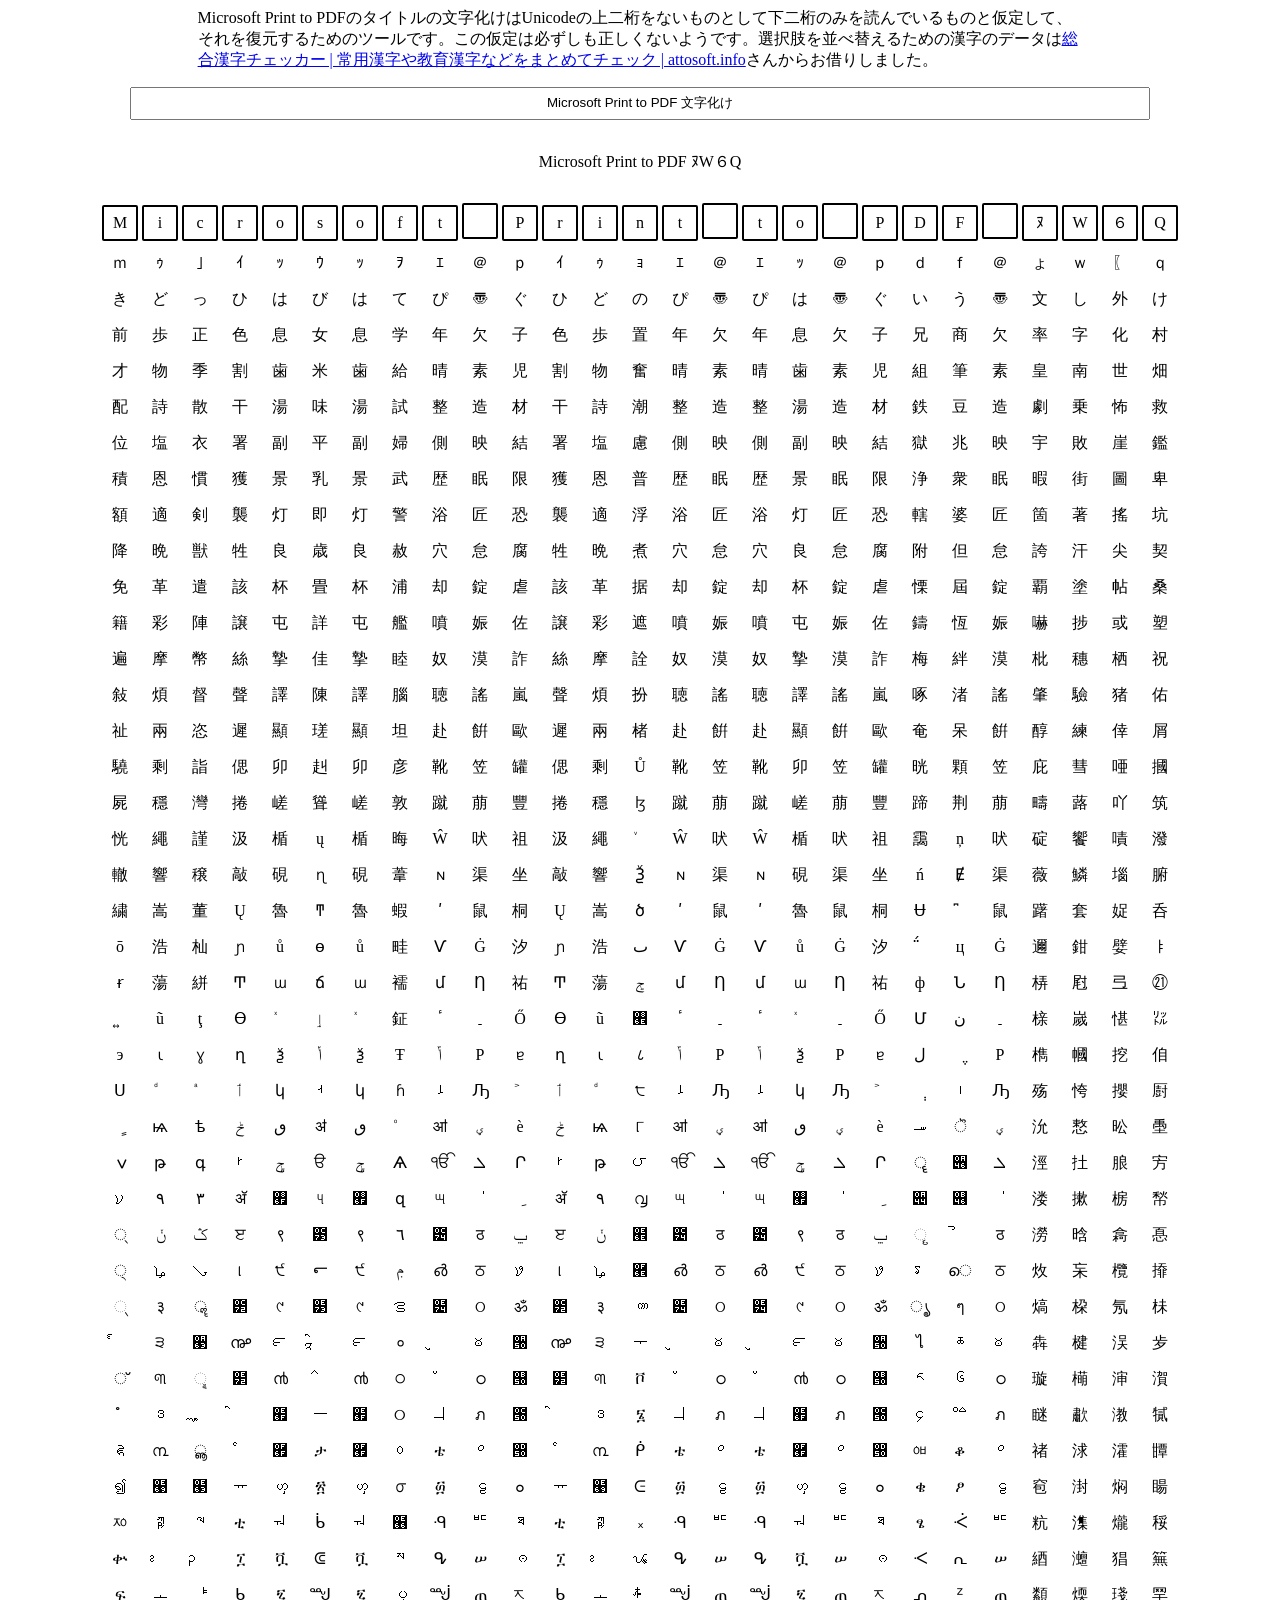
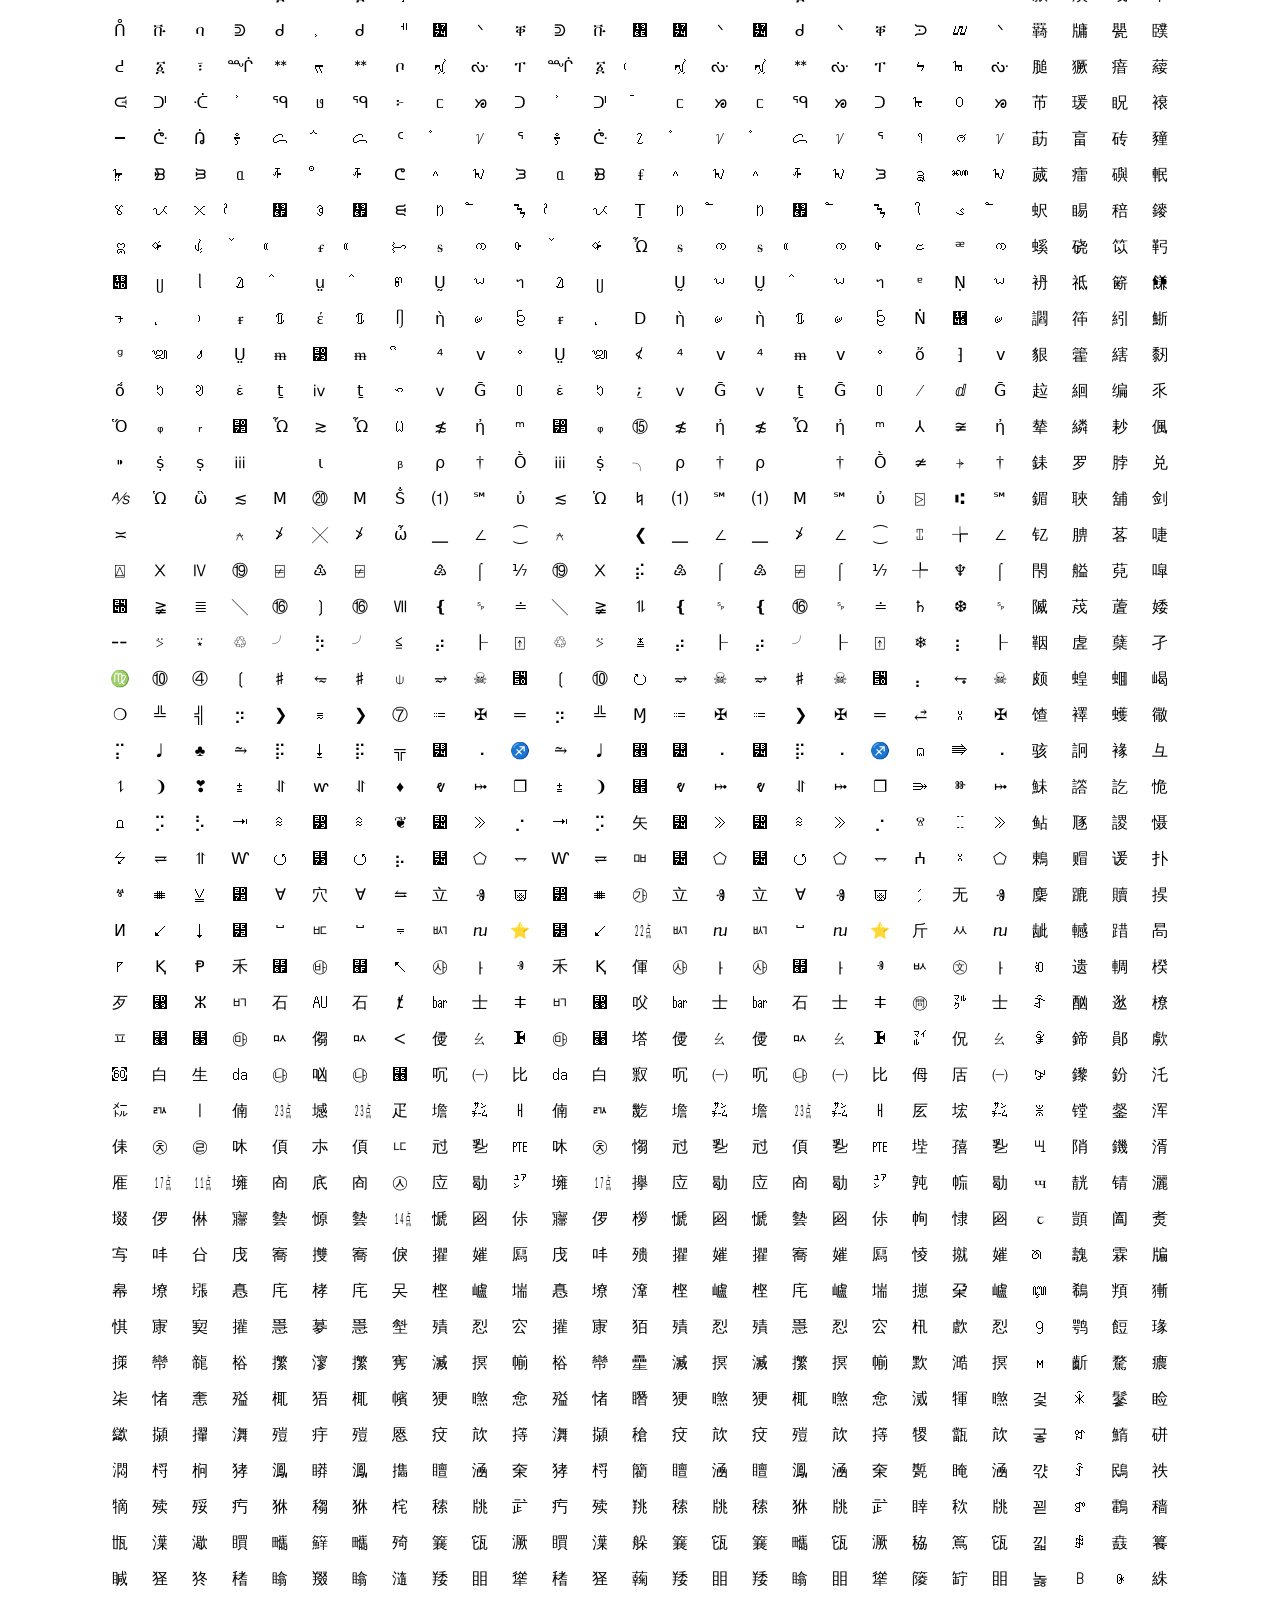
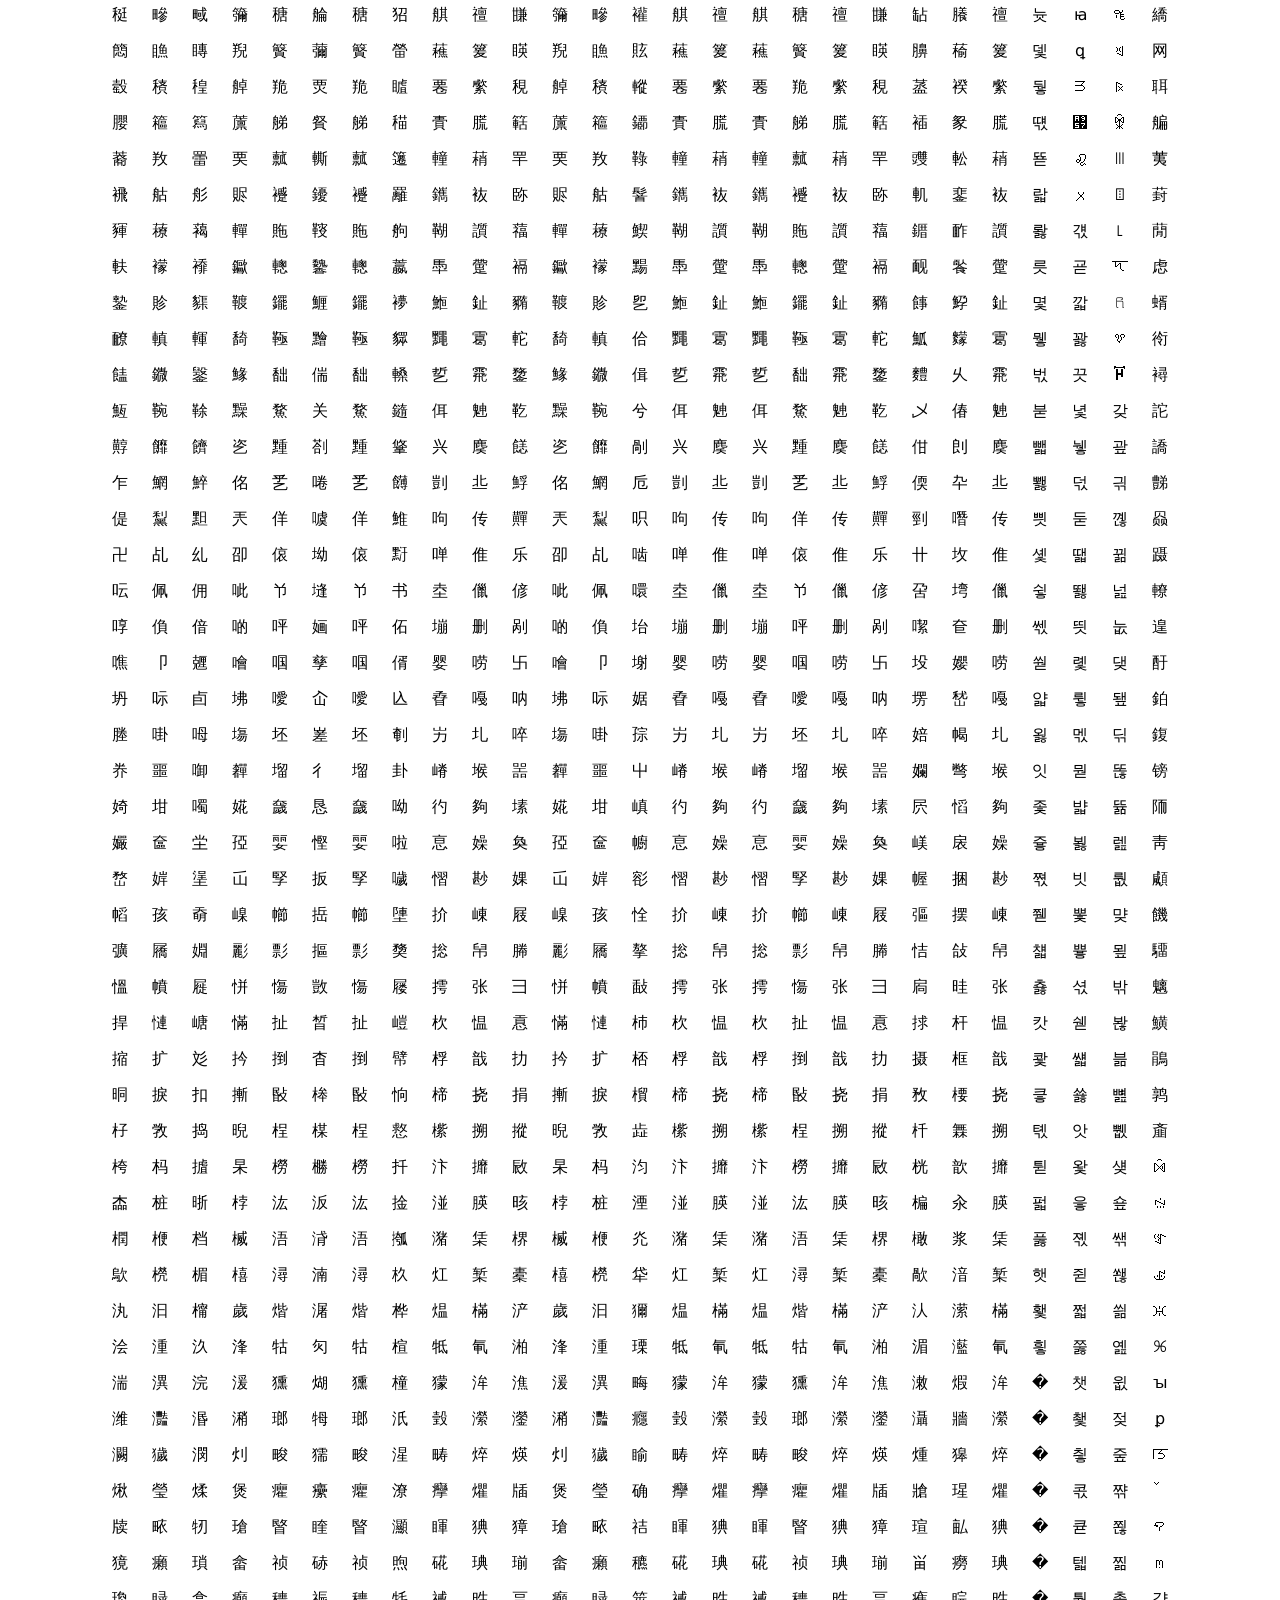
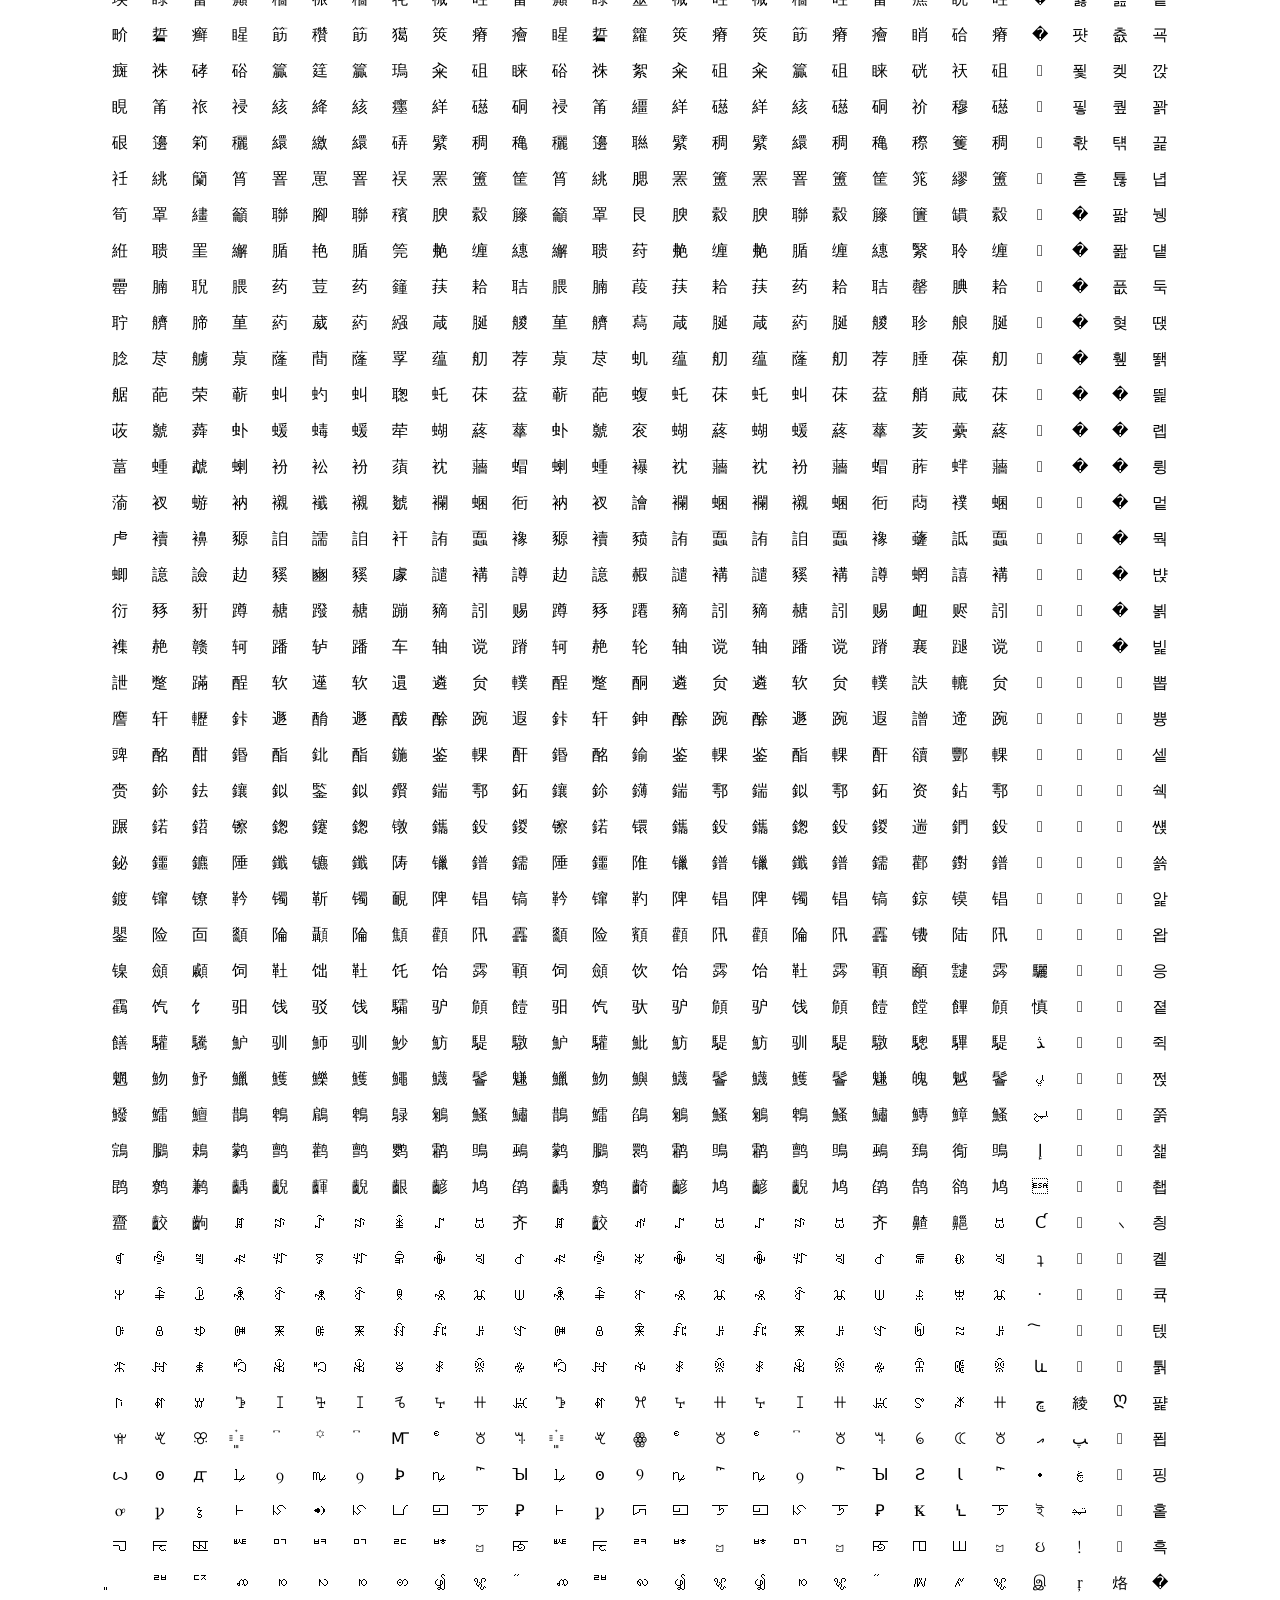
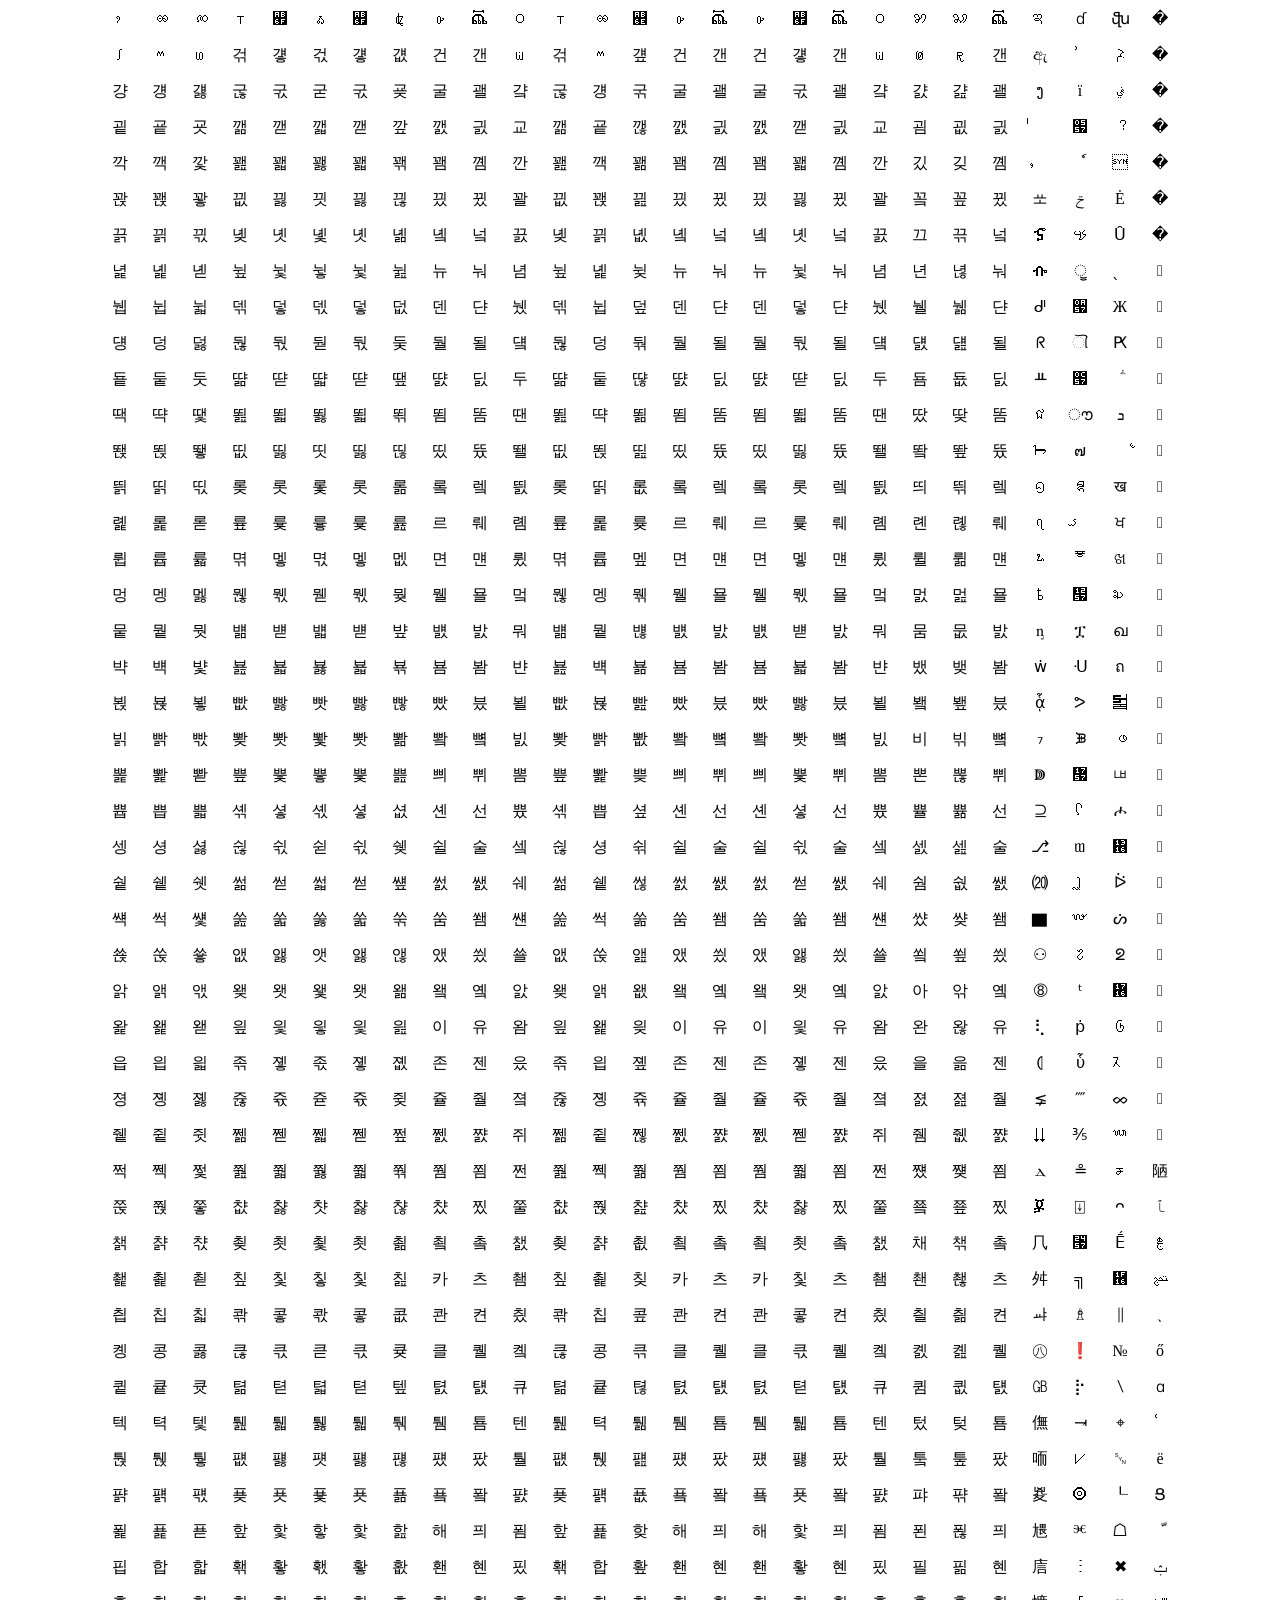
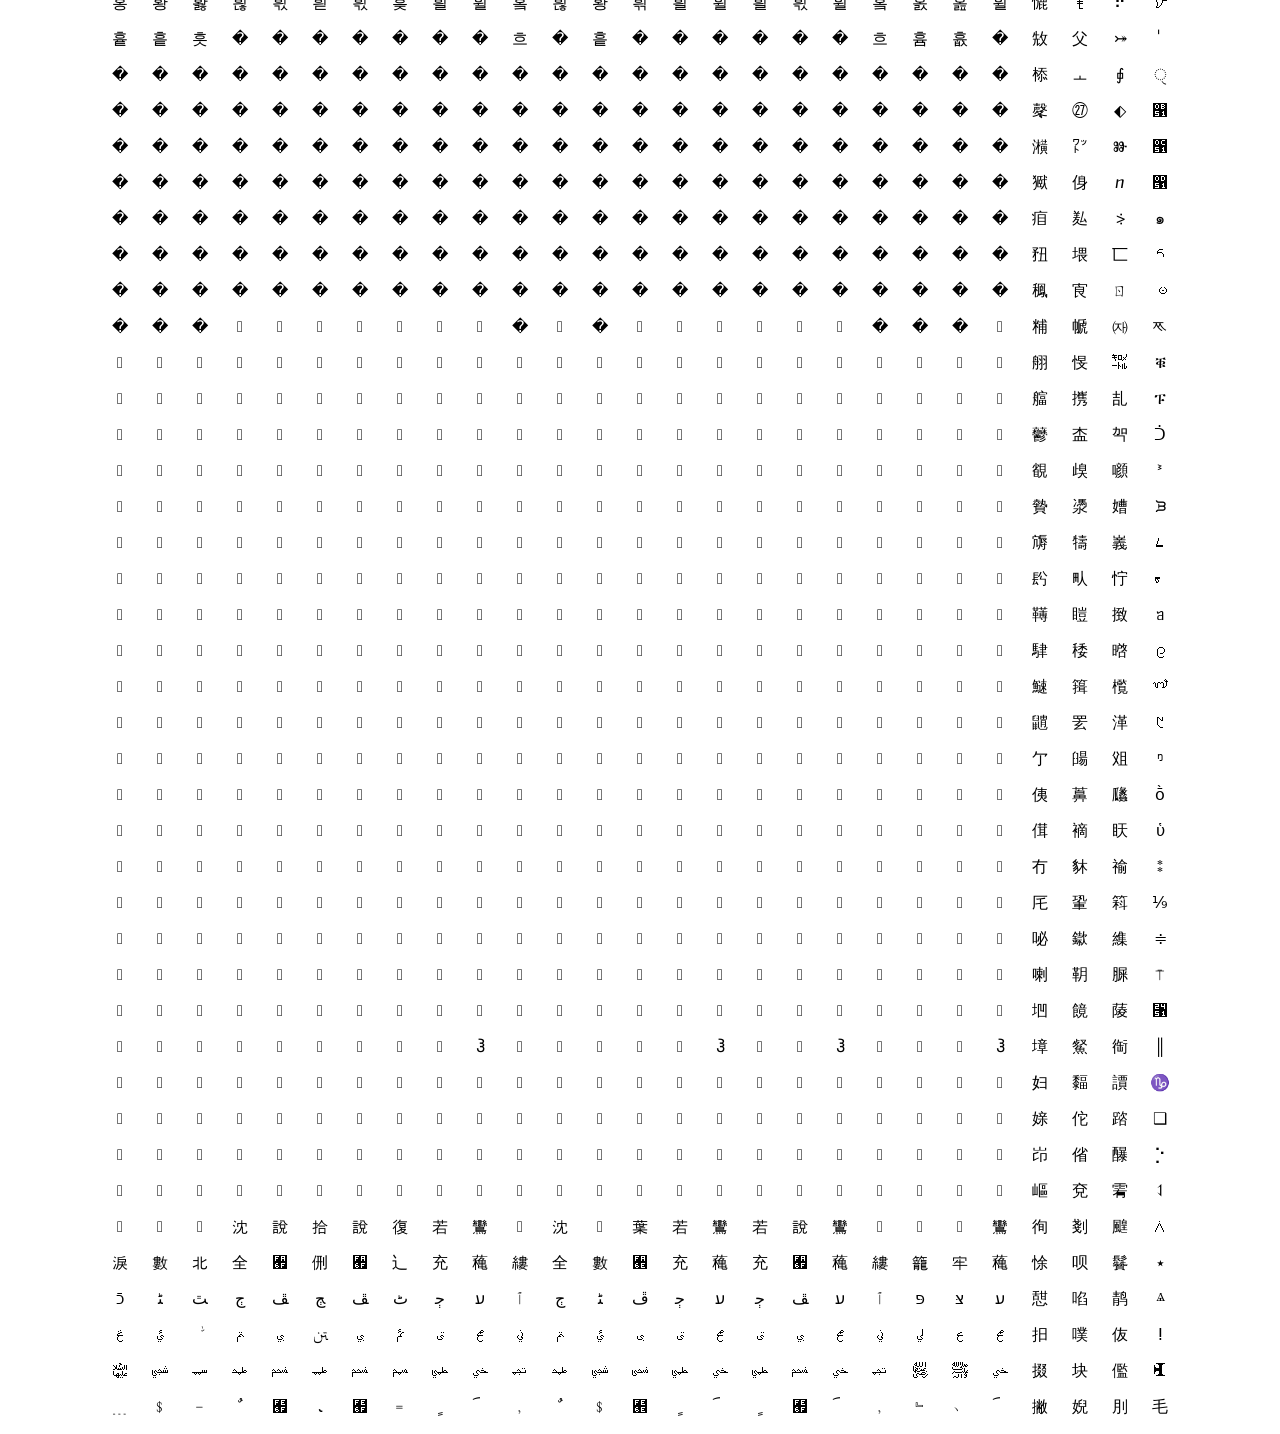
==== index.html @ 4d54d2a4 "first commit" ====
<!DOCTYPE html>
<html lang="ja">
    <head>
        <meta charset="utf-8">
        <title>Microsoft Print to PDF 文字化け</title>
        <link rel="stylesheet" href="./stylesheet.css">
    </head>
    <body>
        <p id="description">
            Microsoft Print to PDFのタイトルの文字化けはUnicodeの上二桁をないものとして下二桁のみを読んでいるものと仮定して、それを復元するためのツールです。この仮定は必ずしも正しくないようです。選択肢を並べ替えるための漢字のデータは<a href="http://attosoft.info/tools/kanji-checker/">総合漢字チェッカー | 常用漢字や教育漢字などをまとめてチェック | attosoft.info</a>さんからお借りしました。
        </p>
        <p>
            <input type="text" id="input" onChange="make_candidates(this.value);" value="Microsoft Print to PDF 文字化け">
        </p>
        <p id="output"></p>
        <table id="table"></table>
    </body>
    <script src="./script.js"></script>
</html>
---- stylesheet.css ----
html {
    text-align: center;
}

p#description{
    width: 70%;
    margin:auto;
    text-align: left;
}

input[type=text]{
    text-align: center;
    width: 80%;
    height: 2em;
}

p#output{
    display: inline-block;
    position: sticky;
    top: 0;
    left: 0;
    background-color: #fff;
    height: 2em;
}

input[type=radio]{
    display:none;
}

label{
    display:inline-block;
    line-height: 2em;
    width:2em;
    height:2em;
}

input:checked + label{
    border:2px solid #000;
    border-radius:2px;
}

table{
    margin:auto;
}
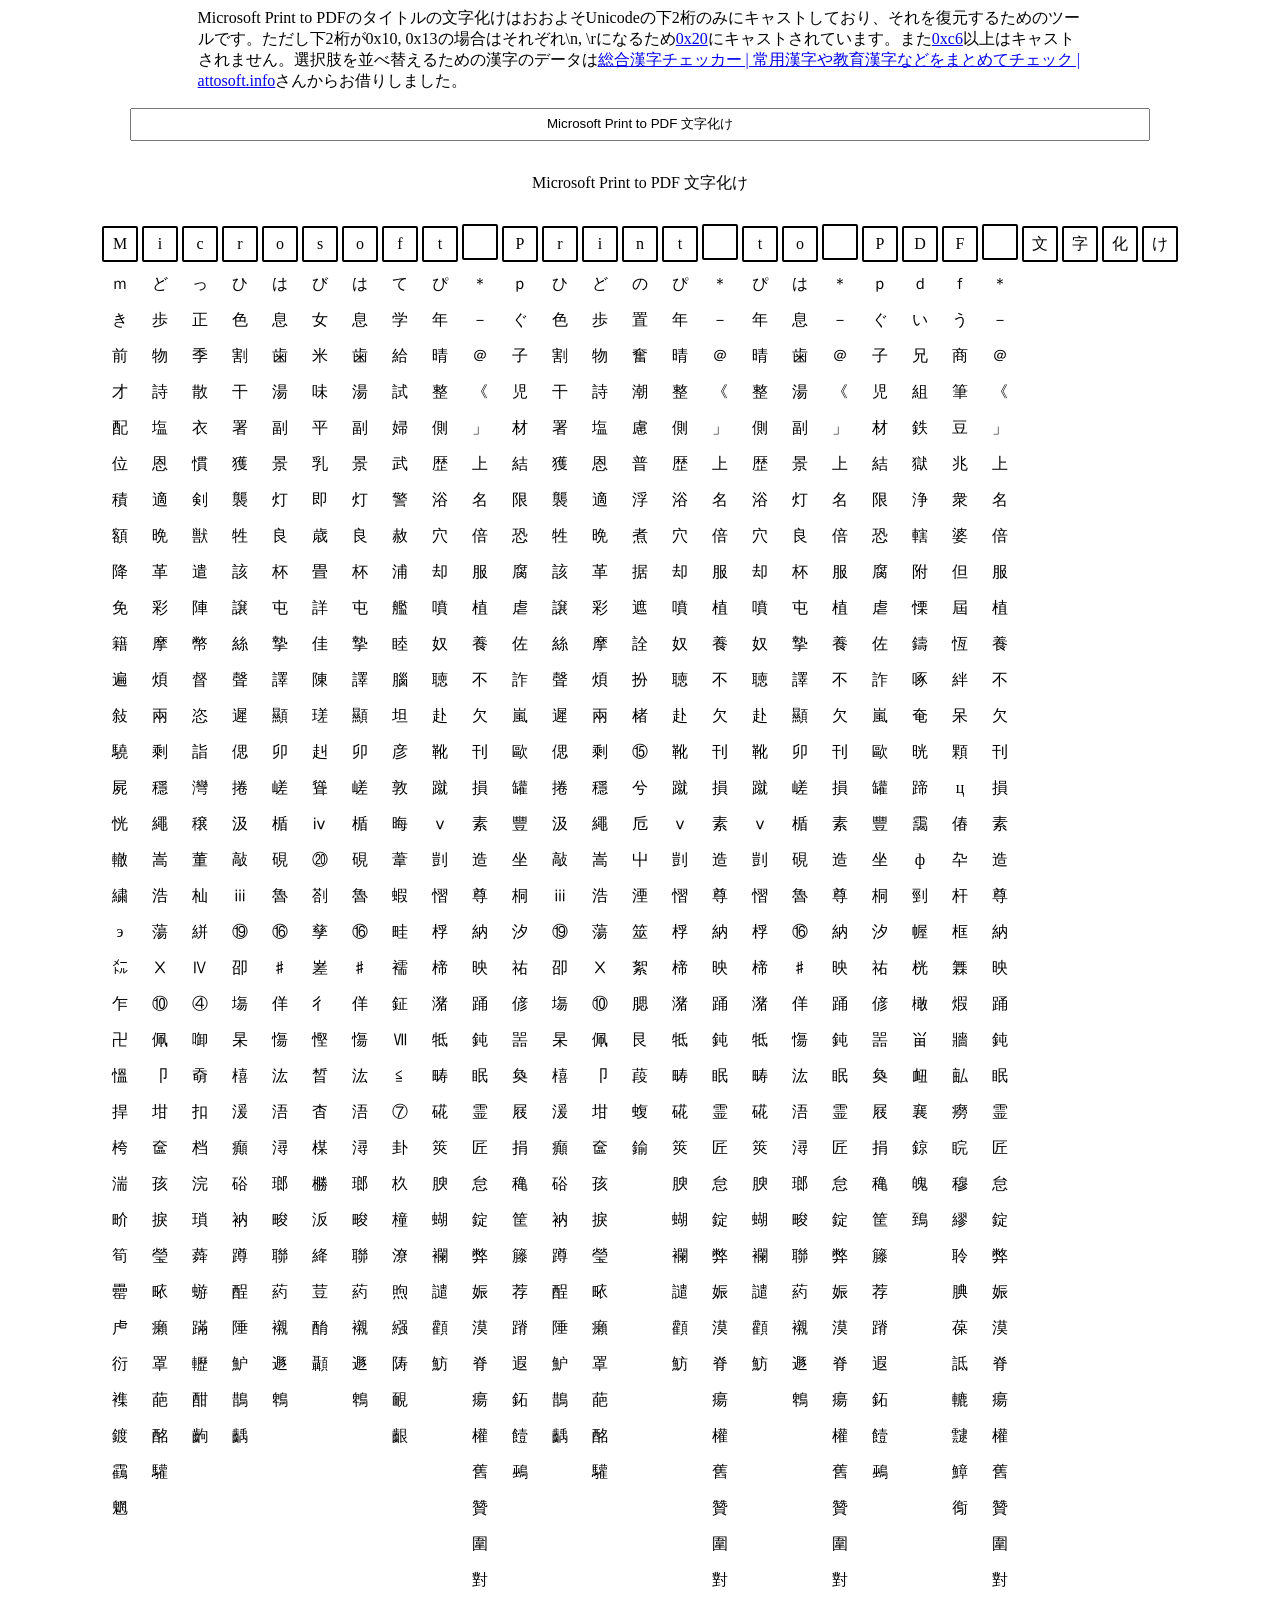
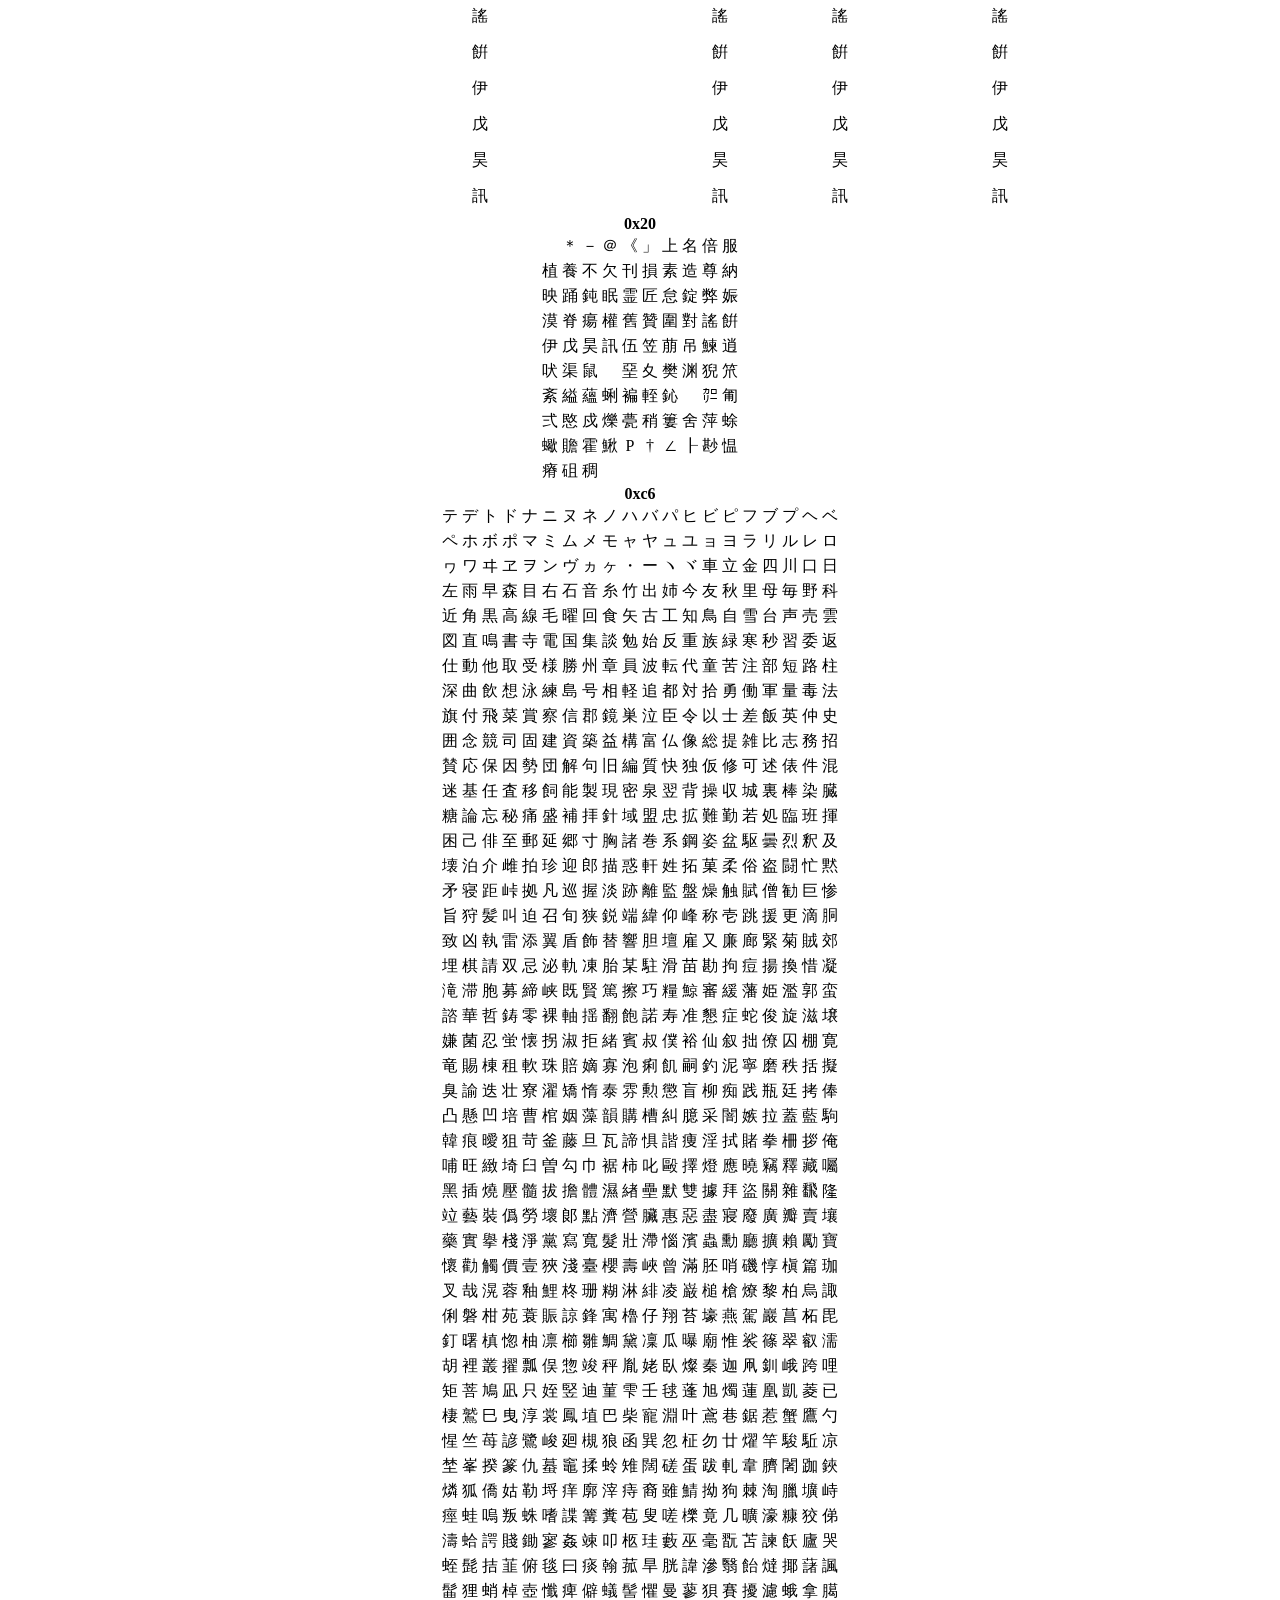
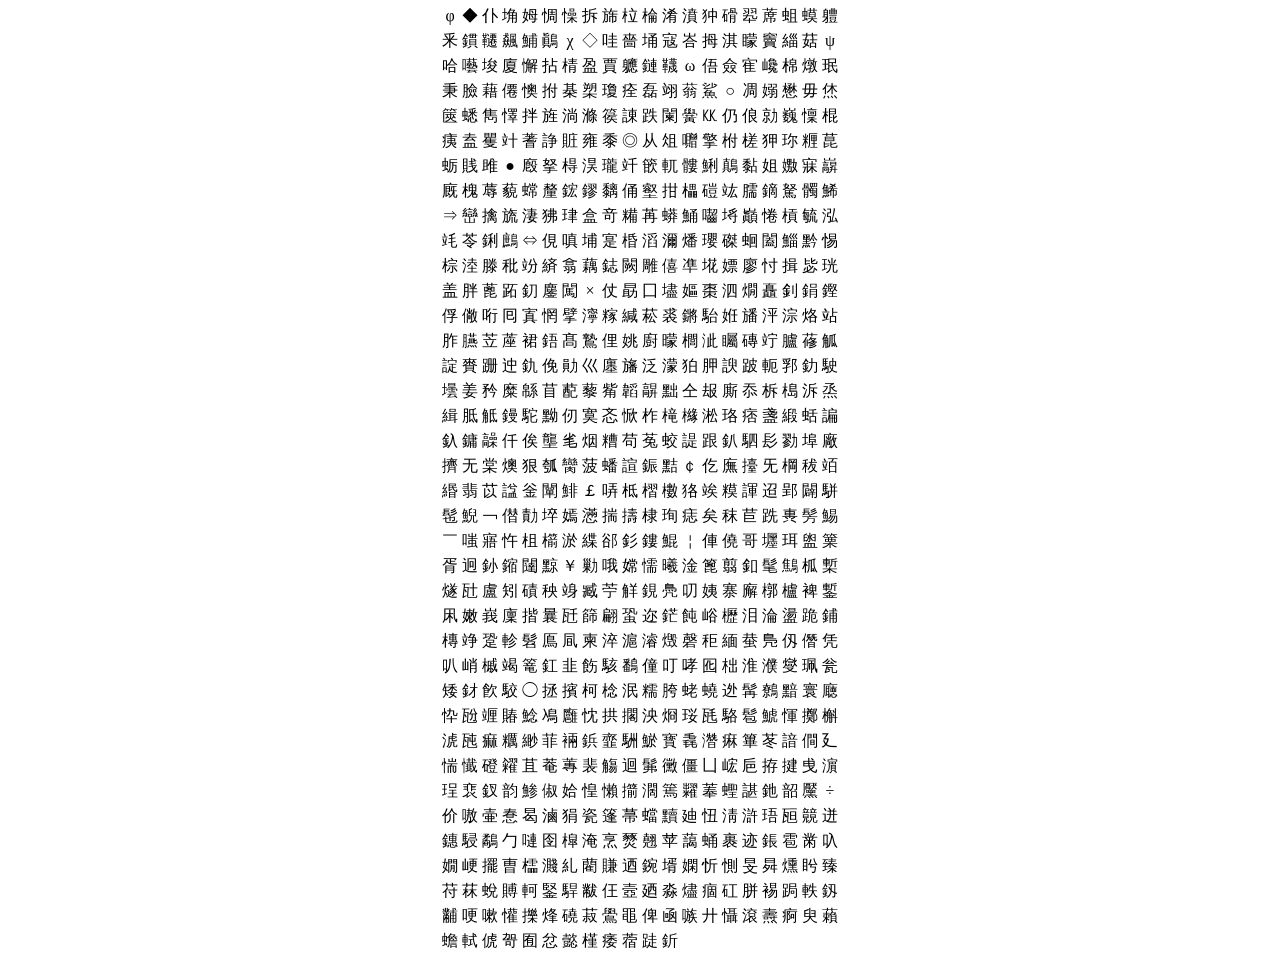
==== commit 46db4aa6: "table" ====
--- a/index.html
+++ b/index.html
@@ -7,13 +7,17 @@
     </head>
     <body>
         <p id="description">
-            Microsoft Print to PDFのタイトルの文字化けはUnicodeの上二桁をないものとして下二桁のみを読んでいるものと仮定して、それを復元するためのツールです。この仮定は必ずしも正しくないようです。選択肢を並べ替えるための漢字のデータは<a href="http://attosoft.info/tools/kanji-checker/">総合漢字チェッカー | 常用漢字や教育漢字などをまとめてチェック | attosoft.info</a>さんからお借りしました。
+            Microsoft Print to PDFのタイトルの文字化けはおおよそUnicodeの下2桁のみにキャストしており、それを復元するためのツールです。ただし下2桁が0x10, 0x13の場合はそれぞれ\n, \rになるため<a href="#0x20">0x20</a>にキャストされています。また<a href="#0xc6">0xc6</a>以上はキャストされません。選択肢を並べ替えるための漢字のデータは<a href="http://attosoft.info/tools/kanji-checker/">総合漢字チェッカー | 常用漢字や教育漢字などをまとめてチェック | attosoft.info</a>さんからお借りしました。
         </p>
         <p>
-            <input type="text" id="input" onChange="make_candidates(this.value);" value="Microsoft Print to PDF 文字化け">
+            <input type="text" id="input" onChange="table_candidates(this.value);" value="Microsoft Print to PDF 文字化け">
         </p>
         <p id="output"></p>
-        <table id="table"></table>
+        <table id="candidates"></table>
+        <b>0x20</b>
+        <table id="0x20"></table>
+        <b>0xc6</b>
+        <table id="0xc6"></table>
     </body>
     <script src="./script.js"></script>
 </html>
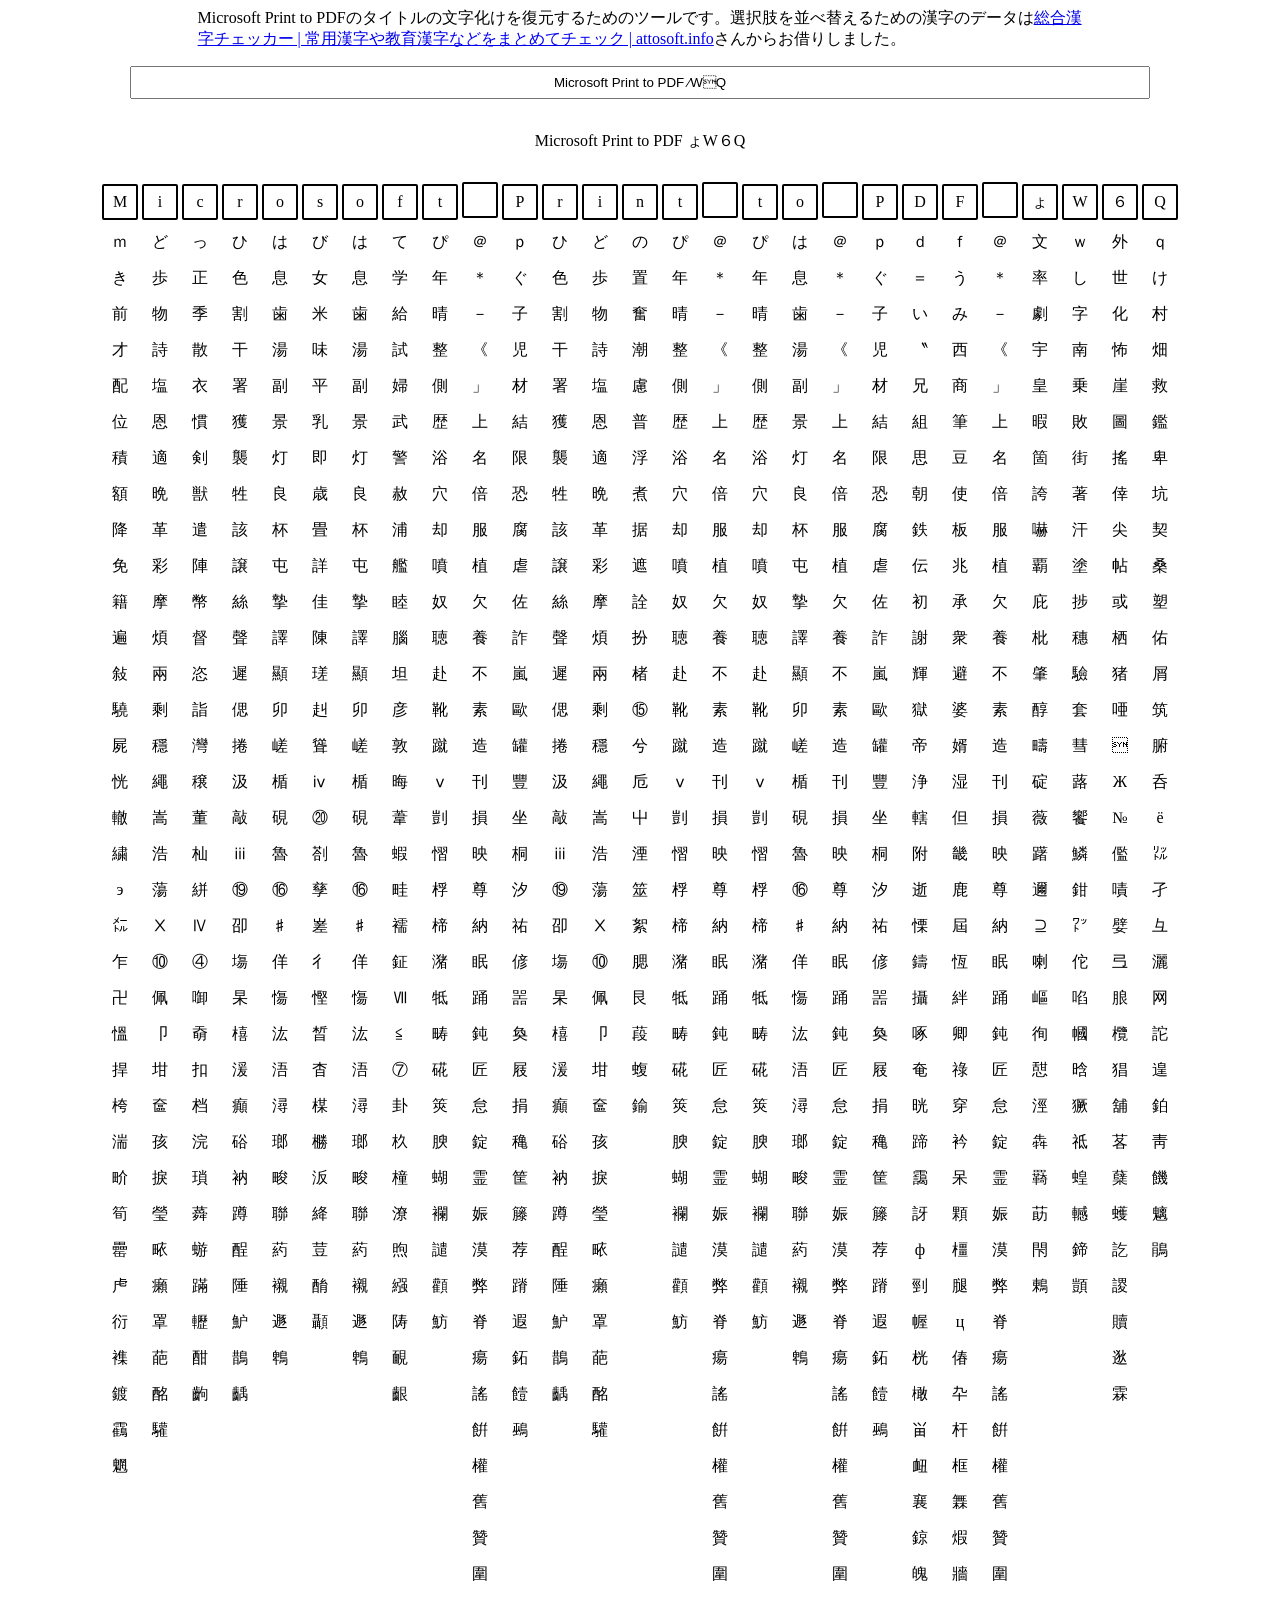
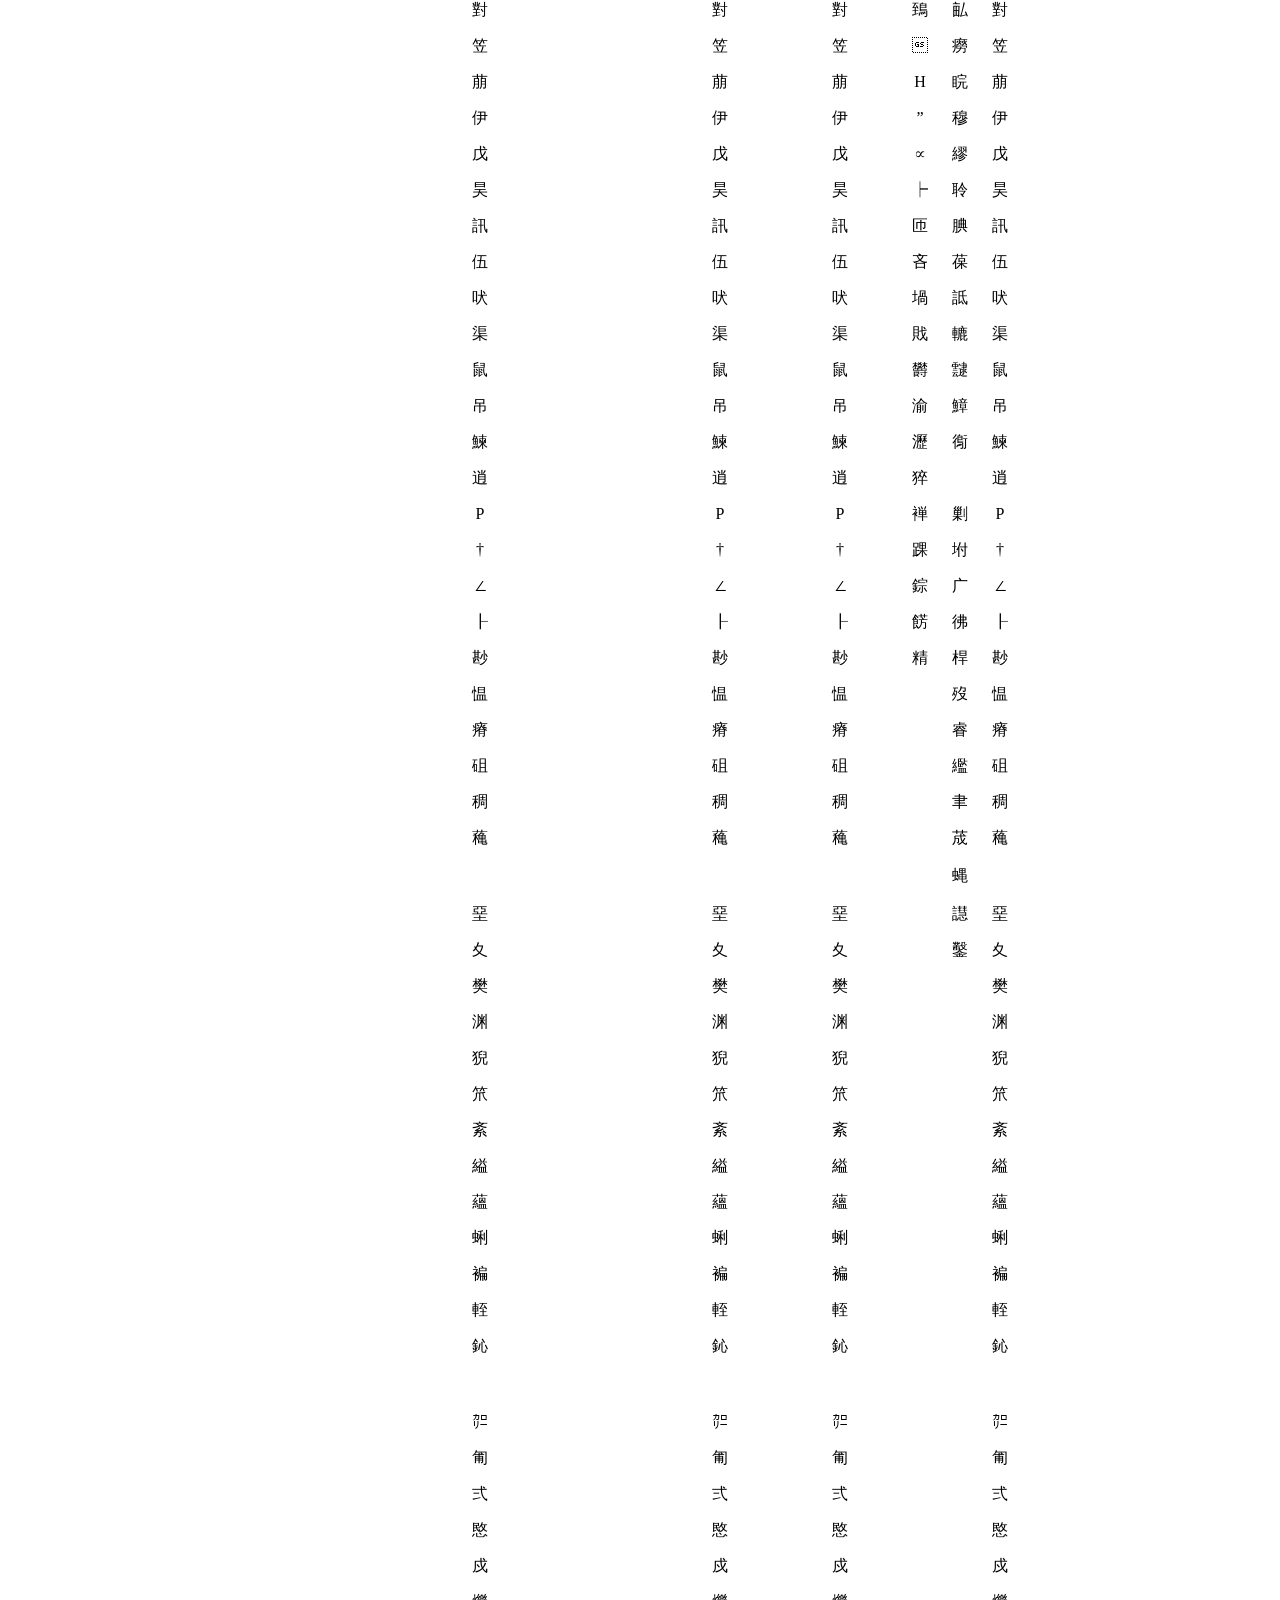
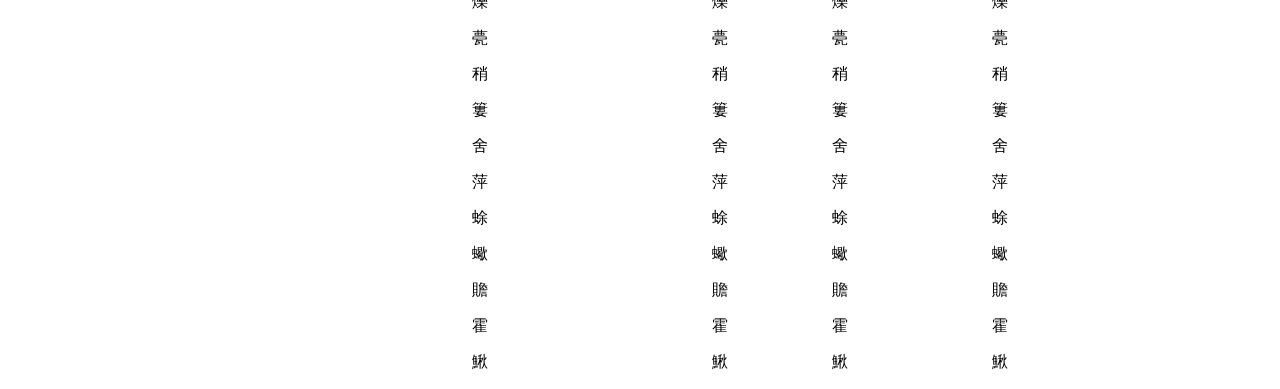
==== commit 612bac4a: "test" ====
--- a/index.html
+++ b/index.html
@@ -2,22 +2,18 @@
 <html lang="ja">
     <head>
         <meta charset="utf-8">
-        <title>Microsoft Print to PDF 文字化け</title>
+        <title id="title">Microsoft Print to PDF 文字化け</title>
         <link rel="stylesheet" href="./stylesheet.css">
     </head>
     <body>
         <p id="description">
-            Microsoft Print to PDFのタイトルの文字化けはおおよそUnicodeの下2桁のみにキャストしており、それを復元するためのツールです。ただし下2桁が0x10, 0x13の場合はそれぞれ\n, \rになるため<a href="#0x20">0x20</a>にキャストされています。また<a href="#0xc6">0xc6</a>以上はキャストされません。選択肢を並べ替えるための漢字のデータは<a href="http://attosoft.info/tools/kanji-checker/">総合漢字チェッカー | 常用漢字や教育漢字などをまとめてチェック | attosoft.info</a>さんからお借りしました。
+            Microsoft Print to PDFのタイトルの文字化けを復元するためのツールです。選択肢を並べ替えるための漢字のデータは<a href="http://attosoft.info/tools/kanji-checker/">総合漢字チェッカー | 常用漢字や教育漢字などをまとめてチェック | attosoft.info</a>さんからお借りしました。
         </p>
         <p>
-            <input type="text" id="input" onChange="table_candidates(this.value);" value="Microsoft Print to PDF 文字化け">
+            <input type="text" id="input" onChange="table_candidates(this.value);" value="Microsoft Print to PDF ⁄WQ">
         </p>
         <p id="output"></p>
         <table id="candidates"></table>
-        <b>0x20</b>
-        <table id="0x20"></table>
-        <b>0xc6</b>
-        <table id="0xc6"></table>
     </body>
     <script src="./script.js"></script>
 </html>
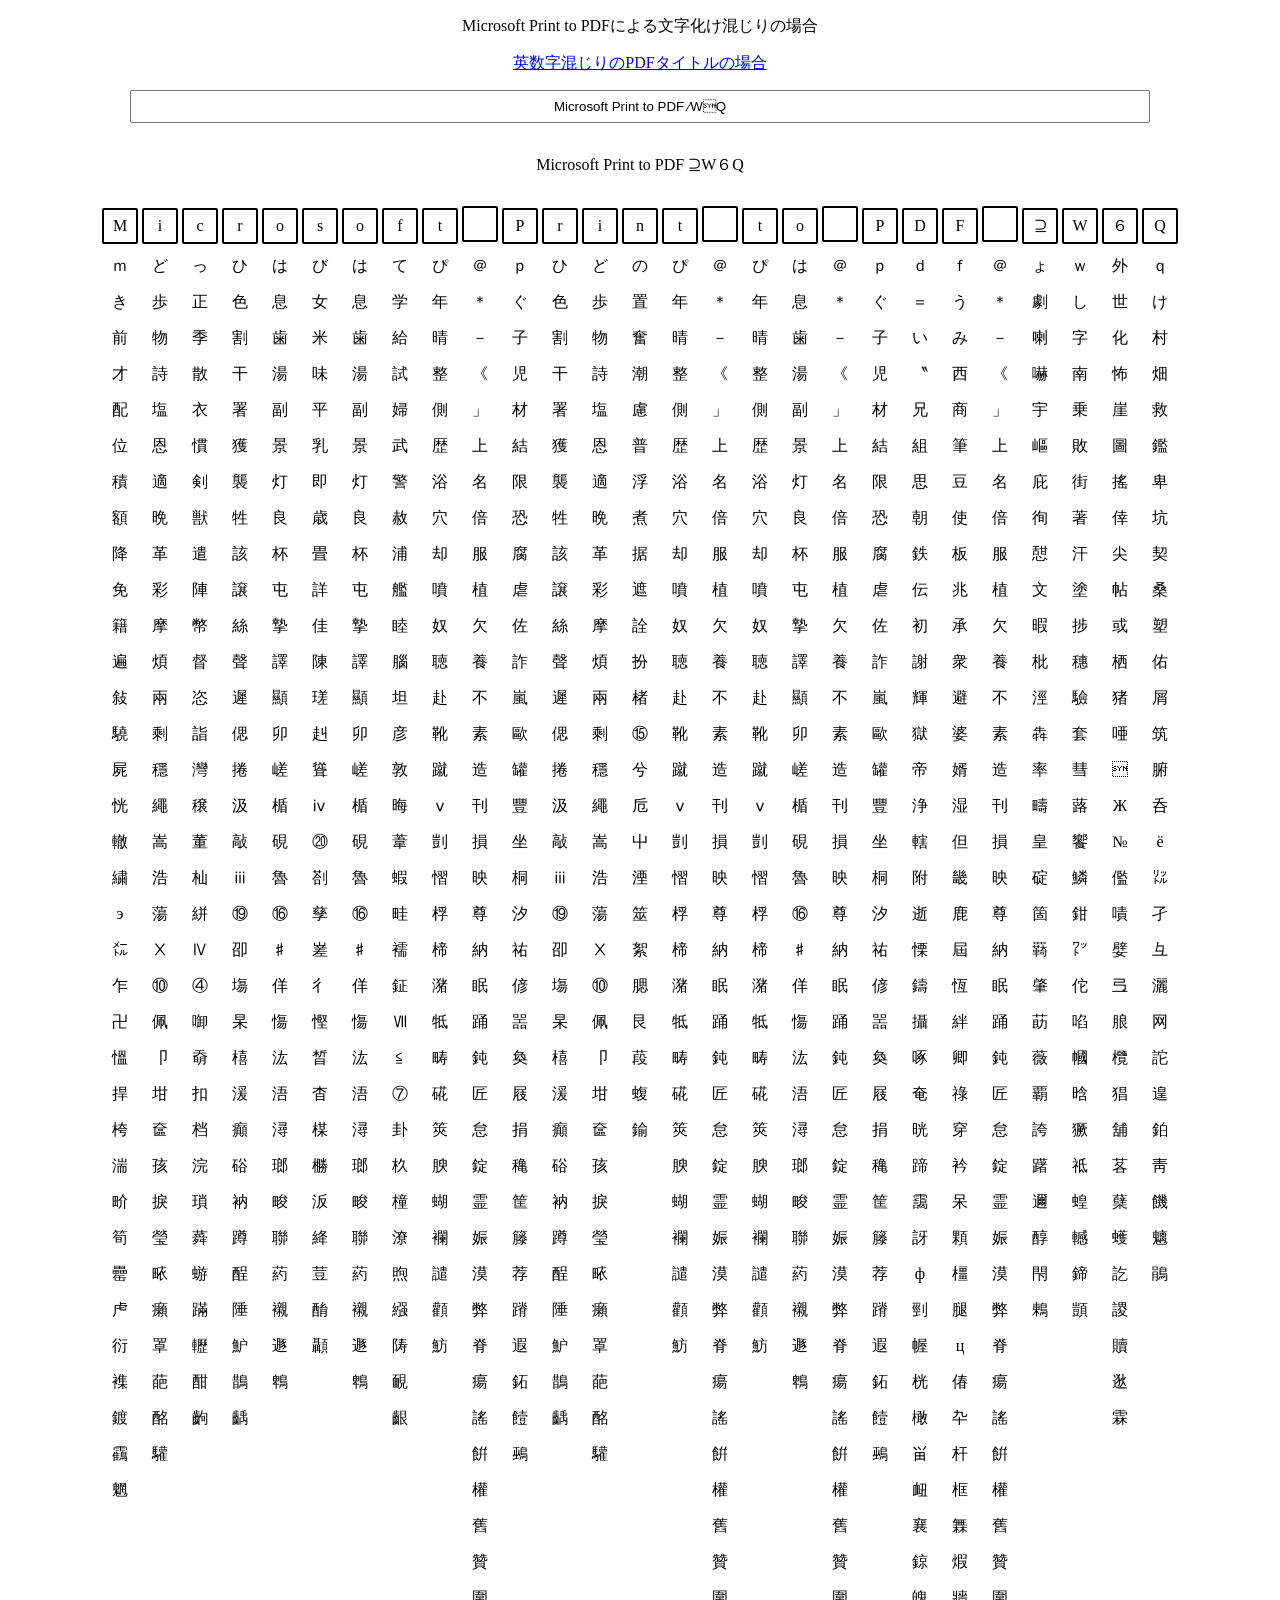
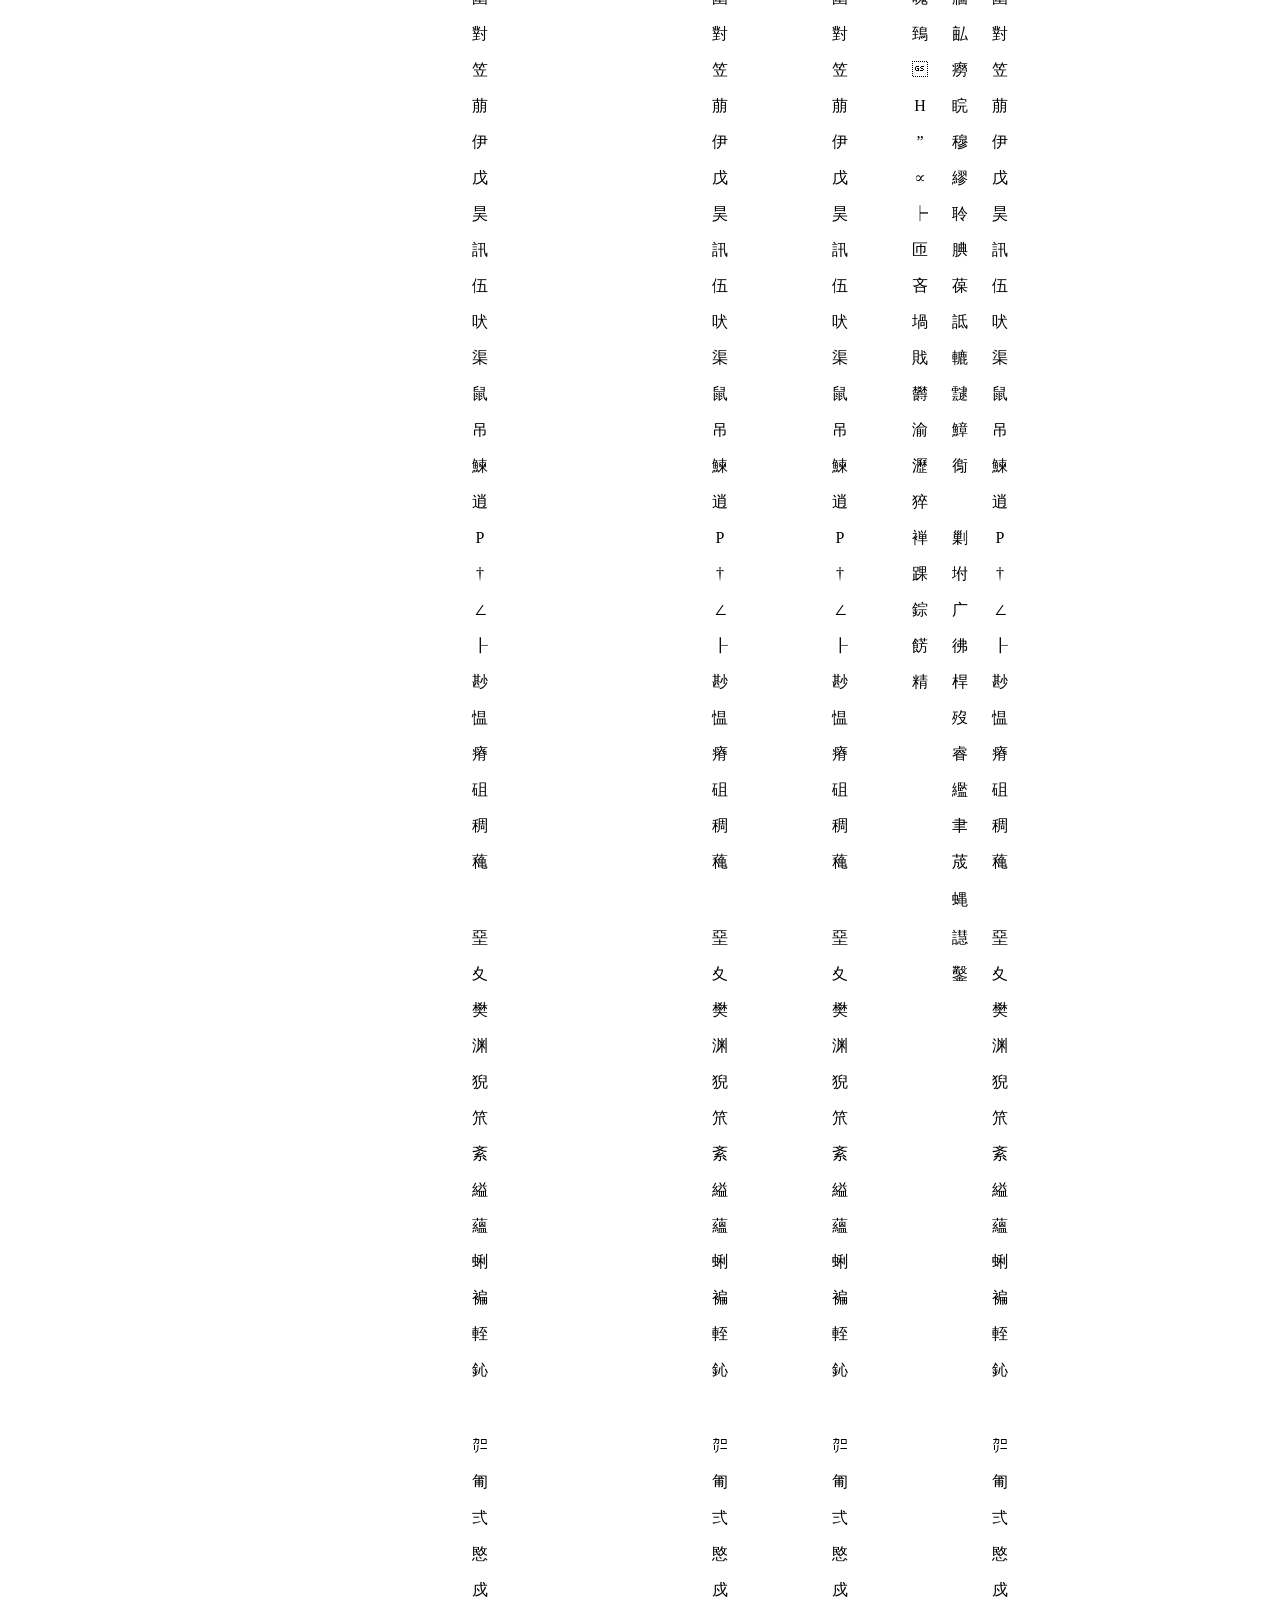
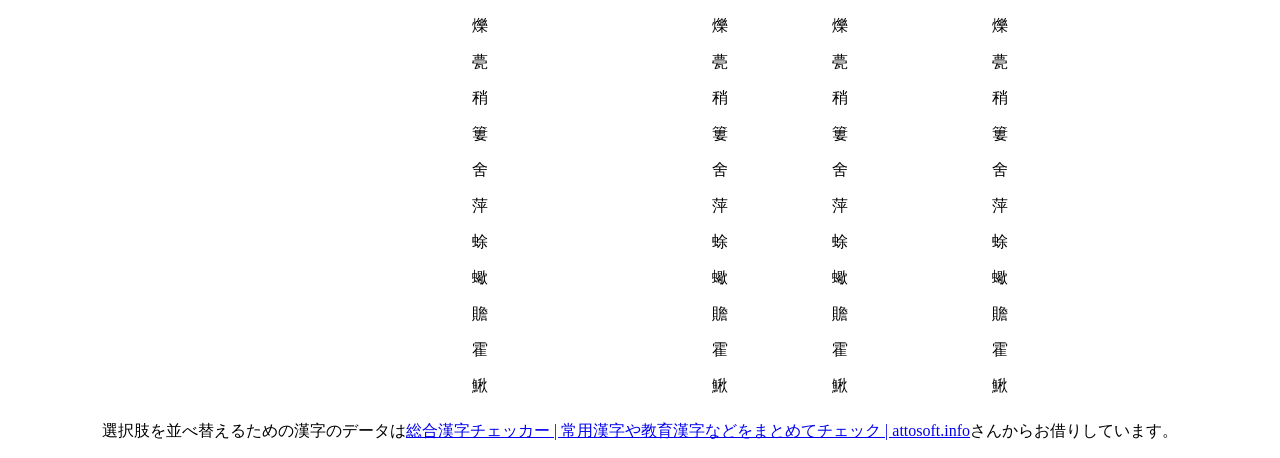
==== commit c8ac2296: "index2.html" ====
--- a/index.html
+++ b/index.html
@@ -6,14 +6,20 @@
         <link rel="stylesheet" href="./stylesheet.css">
     </head>
     <body>
-        <p id="description">
-            Microsoft Print to PDFのタイトルの文字化けを復元するためのツールです。選択肢を並べ替えるための漢字のデータは<a href="http://attosoft.info/tools/kanji-checker/">総合漢字チェッカー | 常用漢字や教育漢字などをまとめてチェック | attosoft.info</a>さんからお借りしました。
+        <p>
+            Microsoft Print to PDFによる文字化け混じりの場合
         </p>
         <p>
-            <input type="text" id="input" onChange="table_candidates(this.value);" value="Microsoft Print to PDF ⁄WQ">
+            <a href=index2.html>英数字混じりのPDFタイトルの場合</a>
+        </p>
+        <p>
+            <input type="text" id="input" onChange="update_table(this.value);" value="Microsoft Print to PDF ⁄WQ">
         </p>
         <p id="output"></p>
-        <table id="candidates"></table>
+        <table id="table"></table>
+        <p>
+            選択肢を並べ替えるための漢字のデータは<a href="http://attosoft.info/tools/kanji-checker/">総合漢字チェッカー | 常用漢字や教育漢字などをまとめてチェック | attosoft.info</a>さんからお借りしています。
+        </p>
     </body>
     <script src="./script.js"></script>
 </html>
--- a/stylesheet.css
+++ b/stylesheet.css
@@ -23,7 +23,7 @@
     height: 2em;
 }
 
-input[type=radio]{
+input[type=radio], input[type=checkbox]{
     display:none;
 }
 
@@ -39,6 +39,10 @@
     border-radius:2px;
 }
 
+input:disabled + label{
+    background-color: #888;
+}
+
 table{
     margin:auto;
 }
